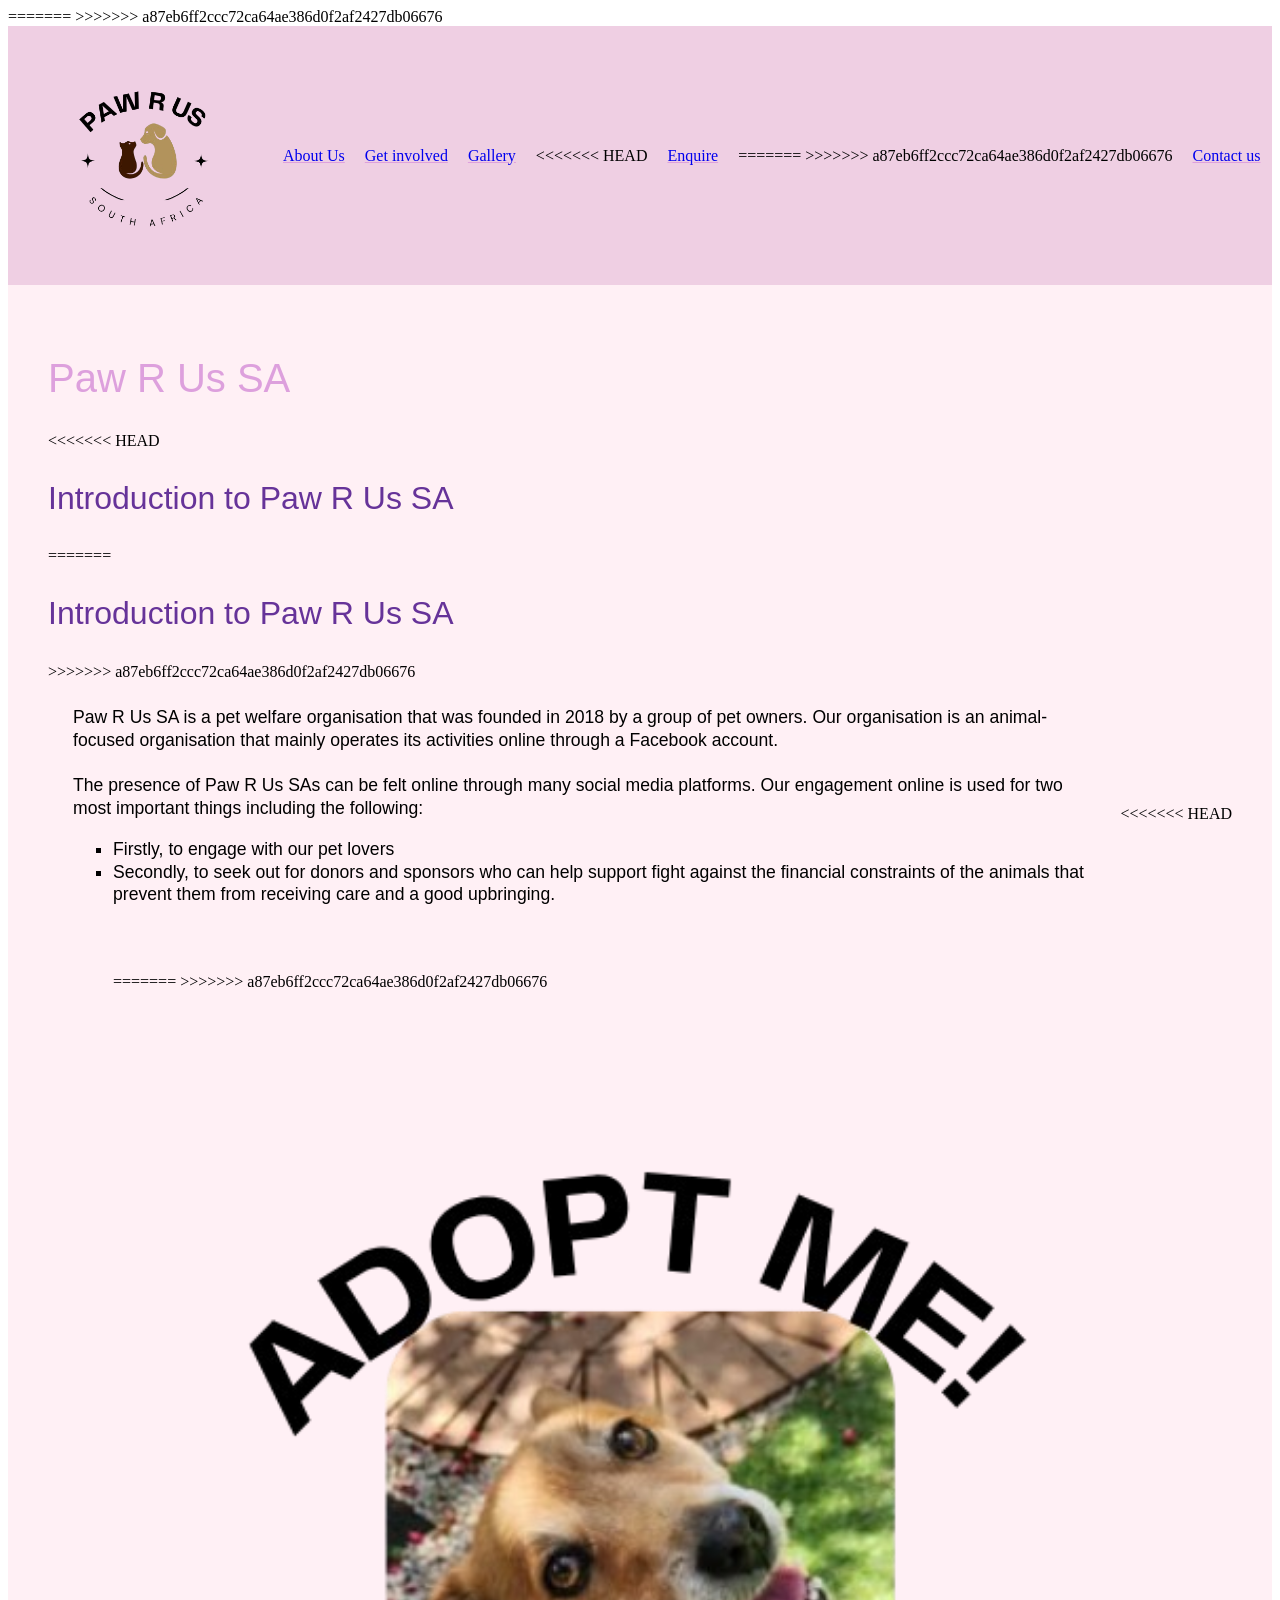
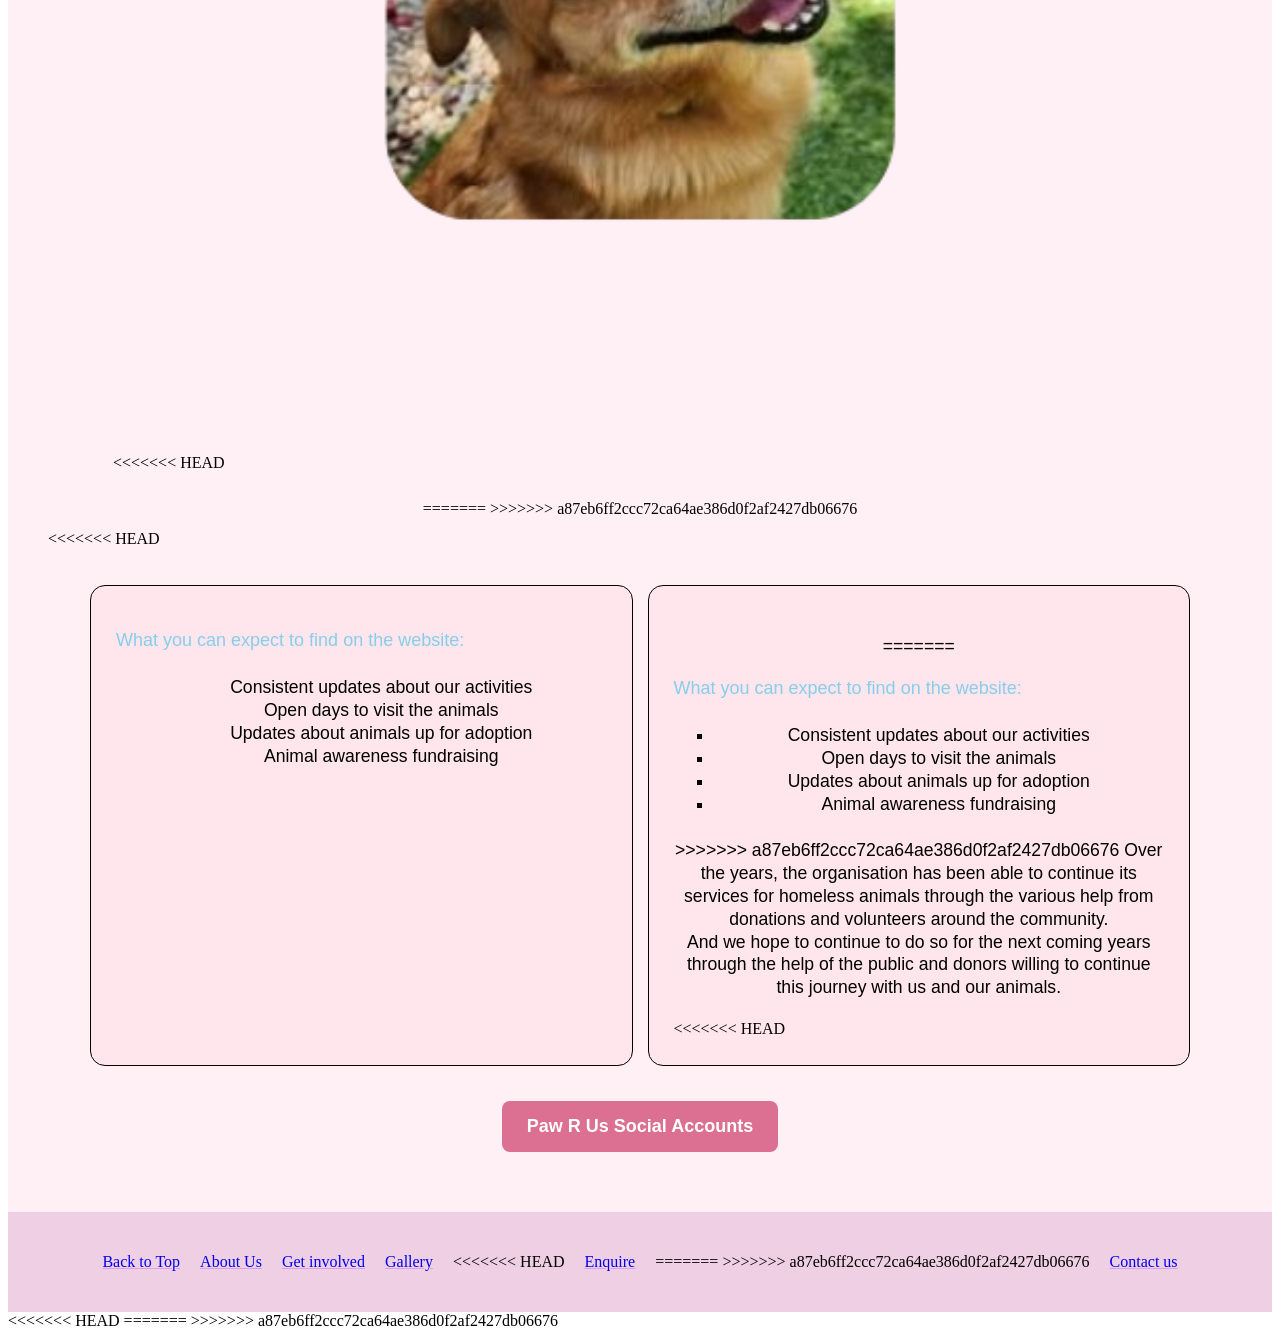
==== index.html @ a6800f6e "Mergining my github part 2 files and code with part 3's new code and changes to website" ====
<!DOCTYPE html>
<html>
    <head>
        <style>
        .home-align{
         display:flex;
         flex-direction: row;
         display: flex;
         gap:25px;
         align-items: center;
         margin: 0 auto;
         flex-wrap: wrap;
         justify-content: center;
         width:100%;
         max-width:1200px;
         margin-bottom: 10px;
         margin-top:0;
        }
        .home-align h4{
            flex:1;
            min-width:600px;
            
        }
        .home-align img{
            flex:1;
            width:100%;
            min-width:500px;
            height:auto
        }
        
        .socials{
            display: flex;
            flex-direction: row;
           
        }
        .instagram{
            max-width: 75px;
            object-position: left;
            object-fit: contain;
        }
        .facebook{
            max-width: 48px;
            object-position: right;
            object-fit: contain;
        }
<<<<<<< HEAD
         .align{
         flex-direction: row;
         display: flex;
         gap:25px;
         align-items: center;
         flex-wrap: wrap;
         justify-content: center;
        }
          .statement{
            flex:1;
            padding:25px;
            border-radius: 15px;
            text-align: left;
        }
        .mission-vission{
            display: flex;
            justify-content: center;
            align-items: stretch;
            gap: 15px;
           max-width: 1100px;
           margin: 35px auto;
           flex-wrap: wrap;
           
        }
         .li{
              align-items:center;
              justify-content: center;
               display: flex;
            }
        </style>
        <title>
            Home Page
        </title> 

        <link rel="stylesheet" href="css/styles.css">
        <script src="https://code.jquery.com/jquery-3.7.1.min.js"></script>
        <script src="javascript/jquery.js"></script>
        <script src="javascript/java.js" defer></script>
=======
        </style>
        <title>
            Home Page
        </title>
        <link rel="stylesheet" href="css/styles.css">
>>>>>>> a87eb6ff2ccc72ca64ae386d0f2af2427db06676

        <meta name="viewport" content="width=device-width, initial-scale=1.0">
      
    </head>
    
        
    <body>
         <header> 
             <!--The following is the header navigation links for the other web pages-->
            <div> <img src="Web Images/logo.png" alt="organisation logo" height="325px" width="255px"> </div>
           
            <a href="about_us.html">About Us</a>
            <a href="get_involved.html">Get involved</a>
            <a href="gallery.html">Gallery</a>
<<<<<<< HEAD
            <a href="enquiry.html">Enquire</a>
=======
>>>>>>> a87eb6ff2ccc72ca64ae386d0f2af2427db06676
            <a href="contact.html">Contact us</a>
           
        
            
        </header> 

        <main>

        <h1> 
            Paw R Us SA
        </h1>

<<<<<<< HEAD
        <h2>  Introduction to Paw R Us SA  </h2>
=======
        <h2> Introduction to Paw R Us SA </h2>
>>>>>>> a87eb6ff2ccc72ca64ae386d0f2af2427db06676
      
        <div class="home-align">
    
       <!--The following is an introduction explaining who are Paw R Us SA for people who dont know the NPO-->
        <br>
        <h4 style="text-align: left">
        Paw R Us SA is a pet welfare organisation that was founded in 2018 by a group of pet owners. Our organisation is an animal-focused organisation that mainly operates its activities online through a Facebook account. 
        <br>
        <br>
        The presence of Paw R Us SAs can be felt online through many social media platforms. 
        Our engagement online is used for two most important things including the following:
        <br>
        <ul>
        <li type="square">Firstly, to engage with our pet lovers</li>
        <li type="square">Secondly, to seek out for donors and sponsors who can help support fight against the financial constraints of the animals that prevent them from receiving care and a good upbringing.</li>

        </ul>
        </h4>
    
<<<<<<< HEAD
       <image-slide>
=======
       
>>>>>>> a87eb6ff2ccc72ca64ae386d0f2af2427db06676
        <img src="Web Images/home.png" alt="Home page image introduction" 
        srcset="
        Web Images/home.jpg 480w,
        Web Images/home.jpg 800w,
        Web Images/home.jpg 1200w"
        sizes="
        (max-width:600px)90vw,
        (max-width:900px) 45vw,30vw">
<<<<<<< HEAD
        </image-slide>
=======
>>>>>>> a87eb6ff2ccc72ca64ae386d0f2af2427db06676
        

        </div>

        <!--What can be expected in the organization website-->
<<<<<<< HEAD
        <section class="mission-vission">
            <card class="statement">
                 <h3 > What you can expect to find on the website: </h3>
                  <ul> <h4>
                 <li class="li">Consistent updates about our activities</li>
                 <li class="li">Open days to visit the animals </li>
                  <li class="li">Updates about animals up for adoption</li> 
                  <li class="li">Animal awareness fundraising </li>
                  </h4>
                   </ul>
            </card>
        
            <card class="statement">
            <h4>
=======
        <h3> What you can expect to find on the website: </h3>
        <ul> <h4>
        <li type="square">Consistent updates about our activities</li>
        <li type="square">Open days to visit the animals </li>
        <li type="square">Updates about animals up for adoption</li> 
        <li type="square">Animal awareness fundraising </li>
        </h4>
        </ul>
        

        <h4>
>>>>>>> a87eb6ff2ccc72ca64ae386d0f2af2427db06676
        Over the years, the organisation has been able to continue its services for homeless animals through the various help from donations and volunteers around the community.
        <br>
        And we hope to continue to do so for the next coming years through the help of the public and donors willing to continue this journey with us and our animals. 
        <br>
        </h4>

<<<<<<< HEAD
            </card>
        </section>

        <!--The following are links for users to use if they want to folow the NPO on other social media platforms, to remin connected to the organization's latest activities-->
        <button id="social-button"> Paw R Us Social Accounts</button>
        <div id="social-media" class="align">
            <h4>Follow us more on the following social media platforms to remain in contact with us even more.</h4>
           <table width>
            <tr>
                <td width>
                <a href="https://www.facebook.com/PawsRUS.SA/" alt="Facebook logo" height="30px" width="20px"> <img src="Web Images/facebook.png" class="facebook"> </a>
                </td>

                <td width>
                 <a href="https://www.instagram.com/pawsrus_sa/" alt="instagram logo" height="30px" width="20px"><img src="Web Images/instagram.png" class="instagram"></a>

                </td>
            </tr>
        </table>
=======
        <!--The following are links for users to use if they want to folow the NPO on other social media platforms, to remin connected to the organization's latest activities-->
        <h3> Follow us more on the following social media platforms to remain in contact with us even more. </h3>
        
        <div class="socials">
        <a href="https://www.facebook.com/PawsRUS.SA/" alt="Facebook logo" height="30px" width="20px"> <img src="Web Images/facebook.png" class="facebook"> </a>
        <a href="https://www.instagram.com/pawsrus_sa/" alt="instagram logo" height="30px" width="20px"><img src="Web Images/instagram.png" class="instagram"></a>
>>>>>>> a87eb6ff2ccc72ca64ae386d0f2af2427db06676
        </div>

     </main>
        <!--The above are footer navigation links for the other web pages-->  
        
      <footer>
       
     <a href="index.html">Back to Top</a>
     <a href="about_us.html">About Us</a>
     <a href="get_involved.html">Get involved</a>
     <a href="gallery.html">Gallery</a>
<<<<<<< HEAD
      <a href="enquiry.html">Enquire</a>
=======
>>>>>>> a87eb6ff2ccc72ca64ae386d0f2af2427db06676
     <a href="contact.html">Contact us</a>
          
       </footer>
 




<<<<<<< HEAD
 
           <!-- Gallery Lightbox -->
       <div id="lightbox">

     <button id="closeLightbox">&times;</button>

     <button id="previousImage">&#10094;</button>

     <img id="lightboxImage" src="" alt="Enlarged gallery image">

     <button id="nextImage">&#10095;</button>

     </div>
     
=======

        
>>>>>>> a87eb6ff2ccc72ca64ae386d0f2af2427db06676
    </body>


   
  

</html>
---- css/styles.css ----
header{
    background-color:  #efcfe3 ;
    display: flex;
    align-items: center;
    gap:20px;
    flex-wrap: wrap;
   
    
}
header a:hover{
    text-decoration-style:wavy;

}
header a:active{
    color: plum;
}
header a:visited{
    color: palevioletred;
}

<<<<<<< HEAD
a  a:hover{
    text-decoration-style: wavy ;
}
a  a:active{
    color: plum
}
a  a:visited{
    color: palevioletred;
}
=======
>>>>>>> a87eb6ff2ccc72ca64ae386d0f2af2427db06676

nav a:hover{
    text-decoration-color: plum;
}

main{
    background-position: center;
    padding: 40px;
    min-height: 400px;
    max-width: 100%;
    background-color: lavenderblush;
    margin:0;
    line-height: 1.3;

}
footer{
    background-color:  #efcfe3 ;
    display: flex;
    align-items: center;
    height: 100px;
    gap:20px;
    flex-wrap: wrap;
  justify-content: center; 
}
footer a:hover{
    text-decoration-style: wavy;
}
footer a:active{
    color: plum;
}
footer a:visited{
    color: palevioletred;
}
h1{
    color:plum;
    font-family: Arial,sans-serif;
    font-size:40px;
    font-weight: normal;
}
img{
    max-width:100%;
    height:auto;
}
iframe{
    width:100%;
    max-width:560px;
    height:315px;
    aspect-ratio: 16 / 9;
}
a {
    text-decoration-color: plum;
}
a  a:hover{
    text-decoration-color: pink;
    

}


h2{
    color:rebeccapurple;
    font-family: Arial,sans-serif;
    font-size:2rem;
    font-weight: normal;
}
h4{
    color:black;
    font-family: Arial, sans-serif;
    font-size:1.1rem;
    font-weight: normal;
}
h3{
    color:skyblue;
    font-family: Arial, sans-serif;
    font-size:18px;
    font-weight: normal; 
}
<<<<<<< HEAD
small-card{
    background-color: #ffe5ec;
    width: 90%;
    max-width: 400px;
    padding: 25px;
    border: 1px solid;
    border-radius: 15px;
    box-sizing: border-box;
}
card{
    background-color: #ffe5ec;
    width: 90%;
    max-width: 550px;
    padding: 25px;
    border: 1px solid;
    border-radius: 15px;
    box-sizing: border-box;
}
card h4{
      text-align: center;
      margin-bottom: 20px;
}
card input, card select{
    width: 95%;
    padding: 10px;
    border: 1px solid;
    border-radius:5px;
    font-size: 15px;
}
card button{
    width: 100%;
    padding:12px;
    margin-top: 20px;
    background-color:plum;
    border-radius: 5px;
    font-size: 16px;
    cursor: pointer;

}

card button:hover {
    background-color: orchid;
}
card button:focus, card button:active{
    color: white;
}

button{
    font-size: 16px;
    font-weight: bolder;
}
.clear-btn {
	background-color: plum;
}
.dog-name{
          display: flex;
          flex-direction: column;
           cursor: pointer;
         transition: transform 0.3 ease;
        }
#lightbox {
    display: none;
    position: fixed;
    z-index: 9999;
    top: 0;
    left: 0;
    width: 100%;
    height: 100%;
    background-color: rgba(0, 0, 0, 0.9);

    justify-content: center;
    align-items: center;
}


#lightboxImage {
    max-width: 80%;
    max-height: 80%;
    object-fit: contain;
    border-radius: 10px;
}


#closeLightbox {
    position: absolute;
    top: 15px;
    right: 30px;
    color: white;
    background: none;
    border: none;
    font-size: 45px;
    cursor: pointer;
}



@keyframes slideIn {
    from {
        transform: translateX(-100px);
        opacity: 0;
    }
    to{
        transform: translateX(0);
        opacity: 1;
    }
}

@keyframes rotateIn {
    from {
        transform: rotate(-180deg);
        opacity: 0;
    }
    to{
        transform:rotate(0deg);
        opacity: 1;
    }
}

@keyframes imageIn {
    from {
        transform: translateX(-100px);
        opacity: 0;
    }
    to{
        transform: translateX(0);
        opacity: 1;
    }
}

animate{
    animation: slideIn 2.0s ease-in;
}
image-slide{
    animation: imageIn 1.85s ease;
}
#card-flip{
    animation: rotateIn 1.5s ease-in-out;
}

#openGallery{
    display: block;
    margin: 20px auto;
    padding: 15px 25px;
    background-color: palevioletred;
    color: white;
    border: none;
    border-radius: 8px;
    font-size: 18px;
    cursor: pointer;
    transition: background-color 0.5s ease;
}

#openGallery:hover{
    background-color: plum;
    color: white
}

#gallery2:hover{
    background-color: plum;
    color: white
}

#gallery2{
    display: block;
    margin: 20px auto;
    padding: 15px 25px;
    background-color: palevioletred;
    color: white;
    border: none;
    border-radius: 8px;
    font-size: 18px;
    cursor: pointer;
    transition: background-color 0.5s ease;
}

#social-button:hover{
    background-color: plum;
    color: white
}

#social-button{
    display: block;
    margin: 20px auto;
    padding: 15px 25px;
    background-color: palevioletred;
    color: white;
    border: none;
    border-radius: 8px;
    font-size: 18px;
    cursor: pointer;
    transition: background-color 0.5s ease;
}


=======
>>>>>>> a87eb6ff2ccc72ca64ae386d0f2af2427db06676
@media screen and (max-width:900px){
    .adopt-section, .align, .home-align, .mission-vission,.gallery, .media, .form{
        gap:15px;
        padding:15px;
       
    }
    
     iframe{
        max-width:100%;
    }
}
   
@media screen and(max-width:600px){
    header{
        flex-direction:column;
    }
    .adopt-section, .align, .mission-vission, .home-align, .gallery, .media, .the-team, .web-align, .form{
        flex-direction: column;
        padding: 15px;
    }
    iframe{
        max-width:100%;
    }
    main{
        padding:15px;
    }
    .home-align{
        flex-direction: column;
    }
}
---- css/styles.css ----
header{
    background-color:  #efcfe3 ;
    display: flex;
    align-items: center;
    gap:20px;
    flex-wrap: wrap;
   
    
}
header a:hover{
    text-decoration-style:wavy;

}
header a:active{
    color: plum;
}
header a:visited{
    color: palevioletred;
}

<<<<<<< HEAD
a  a:hover{
    text-decoration-style: wavy ;
}
a  a:active{
    color: plum
}
a  a:visited{
    color: palevioletred;
}
=======
>>>>>>> a87eb6ff2ccc72ca64ae386d0f2af2427db06676

nav a:hover{
    text-decoration-color: plum;
}

main{
    background-position: center;
    padding: 40px;
    min-height: 400px;
    max-width: 100%;
    background-color: lavenderblush;
    margin:0;
    line-height: 1.3;

}
footer{
    background-color:  #efcfe3 ;
    display: flex;
    align-items: center;
    height: 100px;
    gap:20px;
    flex-wrap: wrap;
  justify-content: center; 
}
footer a:hover{
    text-decoration-style: wavy;
}
footer a:active{
    color: plum;
}
footer a:visited{
    color: palevioletred;
}
h1{
    color:plum;
    font-family: Arial,sans-serif;
    font-size:40px;
    font-weight: normal;
}
img{
    max-width:100%;
    height:auto;
}
iframe{
    width:100%;
    max-width:560px;
    height:315px;
    aspect-ratio: 16 / 9;
}
a {
    text-decoration-color: plum;
}
a  a:hover{
    text-decoration-color: pink;
    

}


h2{
    color:rebeccapurple;
    font-family: Arial,sans-serif;
    font-size:2rem;
    font-weight: normal;
}
h4{
    color:black;
    font-family: Arial, sans-serif;
    font-size:1.1rem;
    font-weight: normal;
}
h3{
    color:skyblue;
    font-family: Arial, sans-serif;
    font-size:18px;
    font-weight: normal; 
}
<<<<<<< HEAD
small-card{
    background-color: #ffe5ec;
    width: 90%;
    max-width: 400px;
    padding: 25px;
    border: 1px solid;
    border-radius: 15px;
    box-sizing: border-box;
}
card{
    background-color: #ffe5ec;
    width: 90%;
    max-width: 550px;
    padding: 25px;
    border: 1px solid;
    border-radius: 15px;
    box-sizing: border-box;
}
card h4{
      text-align: center;
      margin-bottom: 20px;
}
card input, card select{
    width: 95%;
    padding: 10px;
    border: 1px solid;
    border-radius:5px;
    font-size: 15px;
}
card button{
    width: 100%;
    padding:12px;
    margin-top: 20px;
    background-color:plum;
    border-radius: 5px;
    font-size: 16px;
    cursor: pointer;

}

card button:hover {
    background-color: orchid;
}
card button:focus, card button:active{
    color: white;
}

button{
    font-size: 16px;
    font-weight: bolder;
}
.clear-btn {
	background-color: plum;
}
.dog-name{
          display: flex;
          flex-direction: column;
           cursor: pointer;
         transition: transform 0.3 ease;
        }
#lightbox {
    display: none;
    position: fixed;
    z-index: 9999;
    top: 0;
    left: 0;
    width: 100%;
    height: 100%;
    background-color: rgba(0, 0, 0, 0.9);

    justify-content: center;
    align-items: center;
}


#lightboxImage {
    max-width: 80%;
    max-height: 80%;
    object-fit: contain;
    border-radius: 10px;
}


#closeLightbox {
    position: absolute;
    top: 15px;
    right: 30px;
    color: white;
    background: none;
    border: none;
    font-size: 45px;
    cursor: pointer;
}



@keyframes slideIn {
    from {
        transform: translateX(-100px);
        opacity: 0;
    }
    to{
        transform: translateX(0);
        opacity: 1;
    }
}

@keyframes rotateIn {
    from {
        transform: rotate(-180deg);
        opacity: 0;
    }
    to{
        transform:rotate(0deg);
        opacity: 1;
    }
}

@keyframes imageIn {
    from {
        transform: translateX(-100px);
        opacity: 0;
    }
    to{
        transform: translateX(0);
        opacity: 1;
    }
}

animate{
    animation: slideIn 2.0s ease-in;
}
image-slide{
    animation: imageIn 1.85s ease;
}
#card-flip{
    animation: rotateIn 1.5s ease-in-out;
}

#openGallery{
    display: block;
    margin: 20px auto;
    padding: 15px 25px;
    background-color: palevioletred;
    color: white;
    border: none;
    border-radius: 8px;
    font-size: 18px;
    cursor: pointer;
    transition: background-color 0.5s ease;
}

#openGallery:hover{
    background-color: plum;
    color: white
}

#gallery2:hover{
    background-color: plum;
    color: white
}

#gallery2{
    display: block;
    margin: 20px auto;
    padding: 15px 25px;
    background-color: palevioletred;
    color: white;
    border: none;
    border-radius: 8px;
    font-size: 18px;
    cursor: pointer;
    transition: background-color 0.5s ease;
}

#social-button:hover{
    background-color: plum;
    color: white
}

#social-button{
    display: block;
    margin: 20px auto;
    padding: 15px 25px;
    background-color: palevioletred;
    color: white;
    border: none;
    border-radius: 8px;
    font-size: 18px;
    cursor: pointer;
    transition: background-color 0.5s ease;
}


=======
>>>>>>> a87eb6ff2ccc72ca64ae386d0f2af2427db06676
@media screen and (max-width:900px){
    .adopt-section, .align, .home-align, .mission-vission,.gallery, .media, .form{
        gap:15px;
        padding:15px;
       
    }
    
     iframe{
        max-width:100%;
    }
}
   
@media screen and(max-width:600px){
    header{
        flex-direction:column;
    }
    .adopt-section, .align, .mission-vission, .home-align, .gallery, .media, .the-team, .web-align, .form{
        flex-direction: column;
        padding: 15px;
    }
    iframe{
        max-width:100%;
    }
    main{
        padding:15px;
    }
    .home-align{
        flex-direction: column;
    }
}
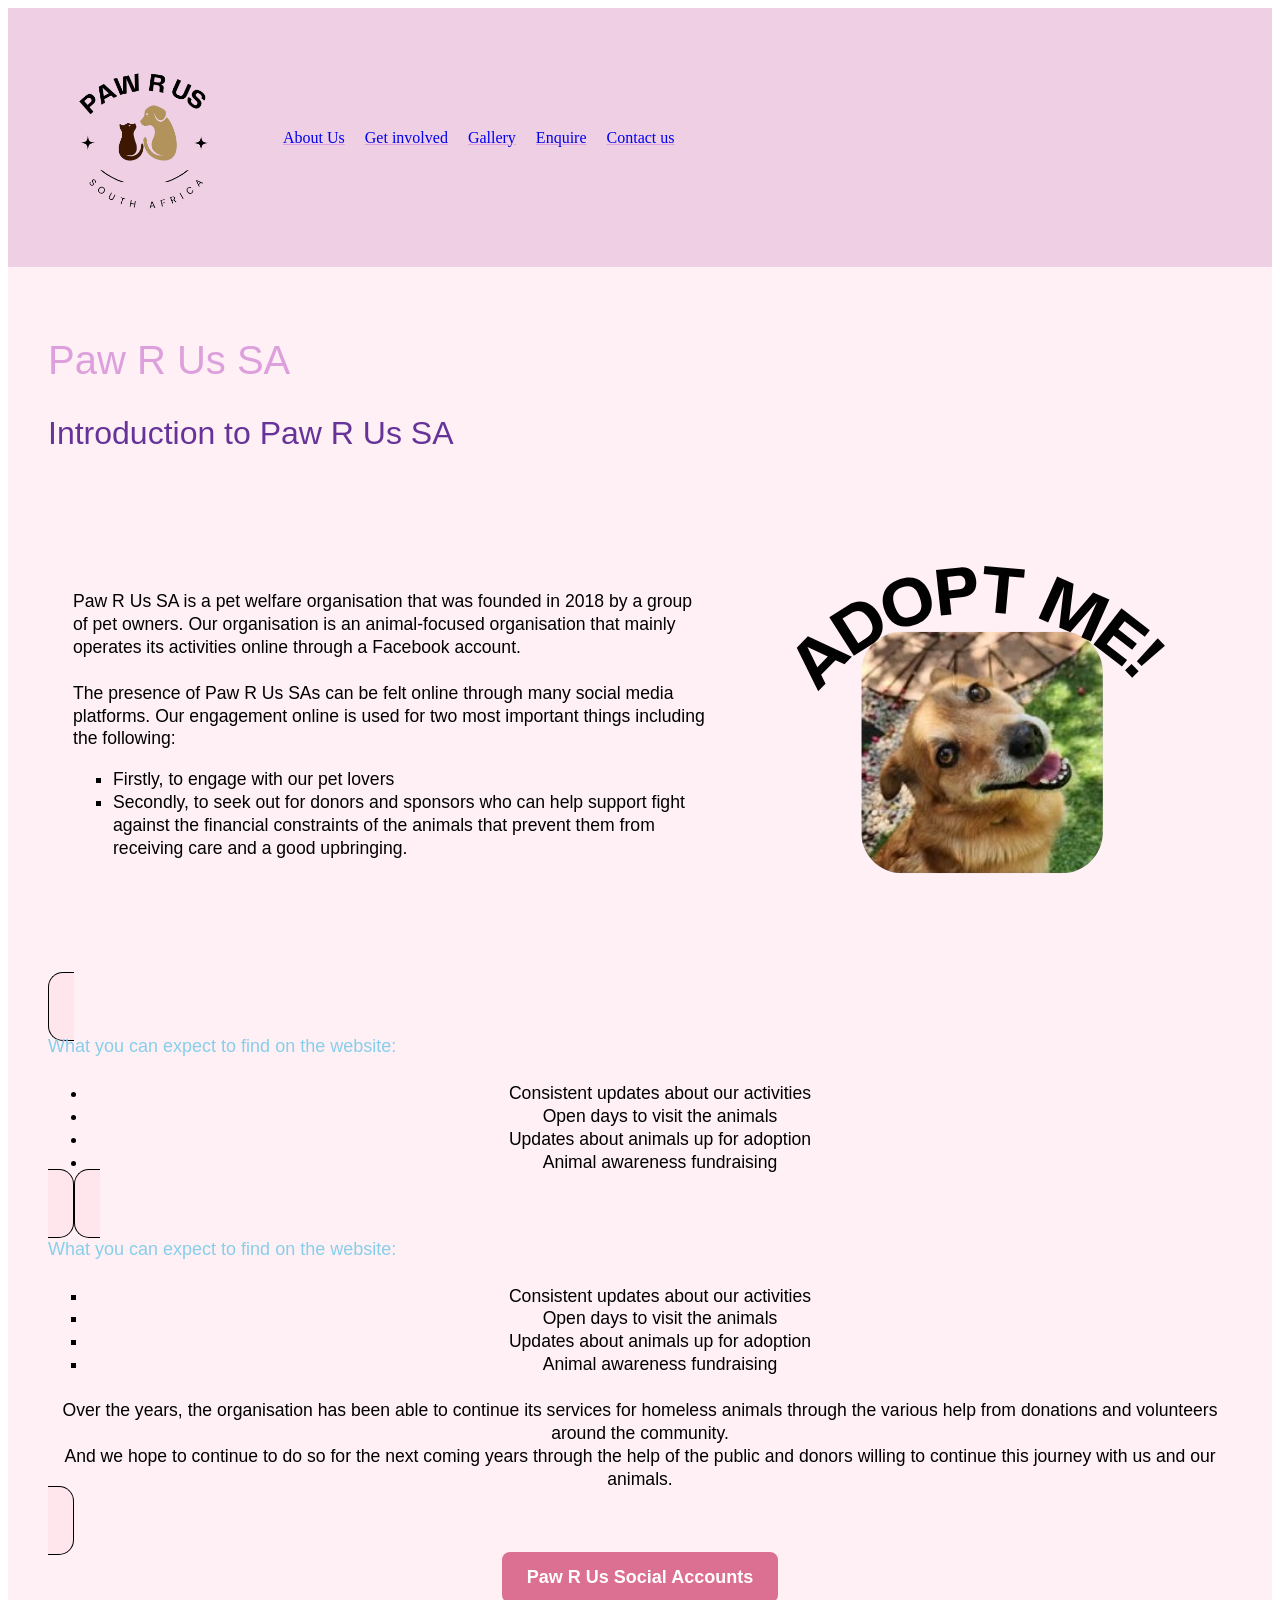
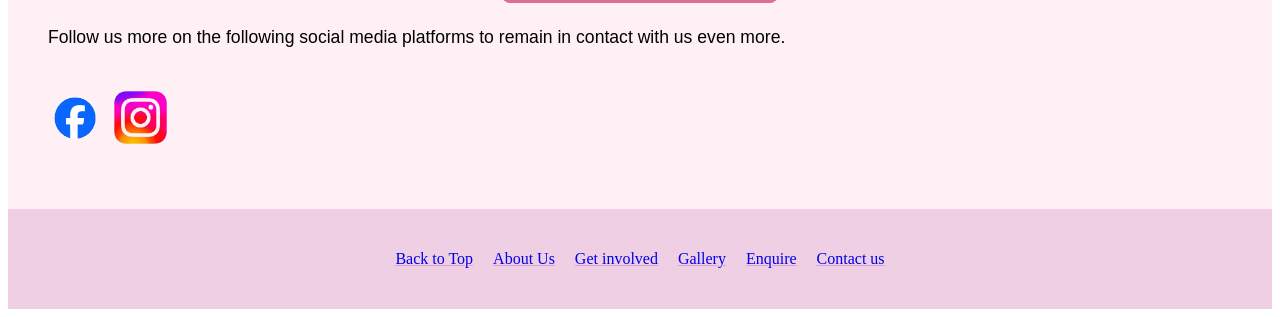
==== commit 83d35c24: "Current Part 3 changes made after the last part 2 final commit" ====
--- a/index.html
+++ b/index.html
@@ -43,52 +43,11 @@
             object-position: right;
             object-fit: contain;
         }
-<<<<<<< HEAD
-         .align{
-         flex-direction: row;
-         display: flex;
-         gap:25px;
-         align-items: center;
-         flex-wrap: wrap;
-         justify-content: center;
-        }
-          .statement{
-            flex:1;
-            padding:25px;
-            border-radius: 15px;
-            text-align: left;
-        }
-        .mission-vission{
-            display: flex;
-            justify-content: center;
-            align-items: stretch;
-            gap: 15px;
-           max-width: 1100px;
-           margin: 35px auto;
-           flex-wrap: wrap;
-           
-        }
-         .li{
-              align-items:center;
-              justify-content: center;
-               display: flex;
-            }
-        </style>
-        <title>
-            Home Page
-        </title> 
-
-        <link rel="stylesheet" href="css/styles.css">
-        <script src="https://code.jquery.com/jquery-3.7.1.min.js"></script>
-        <script src="javascript/jquery.js"></script>
-        <script src="javascript/java.js" defer></script>
-=======
         </style>
         <title>
             Home Page
         </title>
         <link rel="stylesheet" href="css/styles.css">
->>>>>>> a87eb6ff2ccc72ca64ae386d0f2af2427db06676
 
         <meta name="viewport" content="width=device-width, initial-scale=1.0">
       
@@ -103,10 +62,7 @@
             <a href="about_us.html">About Us</a>
             <a href="get_involved.html">Get involved</a>
             <a href="gallery.html">Gallery</a>
-<<<<<<< HEAD
             <a href="enquiry.html">Enquire</a>
-=======
->>>>>>> a87eb6ff2ccc72ca64ae386d0f2af2427db06676
             <a href="contact.html">Contact us</a>
            
         
@@ -119,11 +75,8 @@
             Paw R Us SA
         </h1>
 
-<<<<<<< HEAD
         <h2>  Introduction to Paw R Us SA  </h2>
-=======
-        <h2> Introduction to Paw R Us SA </h2>
->>>>>>> a87eb6ff2ccc72ca64ae386d0f2af2427db06676
+    
       
         <div class="home-align">
     
@@ -143,11 +96,8 @@
         </ul>
         </h4>
     
-<<<<<<< HEAD
        <image-slide>
-=======
        
->>>>>>> a87eb6ff2ccc72ca64ae386d0f2af2427db06676
         <img src="Web Images/home.png" alt="Home page image introduction" 
         srcset="
         Web Images/home.jpg 480w,
@@ -156,16 +106,12 @@
         sizes="
         (max-width:600px)90vw,
         (max-width:900px) 45vw,30vw">
-<<<<<<< HEAD
         </image-slide>
-=======
->>>>>>> a87eb6ff2ccc72ca64ae386d0f2af2427db06676
         
 
         </div>
 
         <!--What can be expected in the organization website-->
-<<<<<<< HEAD
         <section class="mission-vission">
             <card class="statement">
                  <h3 > What you can expect to find on the website: </h3>
@@ -180,7 +126,6 @@
         
             <card class="statement">
             <h4>
-=======
         <h3> What you can expect to find on the website: </h3>
         <ul> <h4>
         <li type="square">Consistent updates about our activities</li>
@@ -192,14 +137,12 @@
         
 
         <h4>
->>>>>>> a87eb6ff2ccc72ca64ae386d0f2af2427db06676
         Over the years, the organisation has been able to continue its services for homeless animals through the various help from donations and volunteers around the community.
         <br>
         And we hope to continue to do so for the next coming years through the help of the public and donors willing to continue this journey with us and our animals. 
         <br>
         </h4>
 
-<<<<<<< HEAD
             </card>
         </section>
 
@@ -219,14 +162,6 @@
                 </td>
             </tr>
         </table>
-=======
-        <!--The following are links for users to use if they want to folow the NPO on other social media platforms, to remin connected to the organization's latest activities-->
-        <h3> Follow us more on the following social media platforms to remain in contact with us even more. </h3>
-        
-        <div class="socials">
-        <a href="https://www.facebook.com/PawsRUS.SA/" alt="Facebook logo" height="30px" width="20px"> <img src="Web Images/facebook.png" class="facebook"> </a>
-        <a href="https://www.instagram.com/pawsrus_sa/" alt="instagram logo" height="30px" width="20px"><img src="Web Images/instagram.png" class="instagram"></a>
->>>>>>> a87eb6ff2ccc72ca64ae386d0f2af2427db06676
         </div>
 
      </main>
@@ -238,10 +173,7 @@
      <a href="about_us.html">About Us</a>
      <a href="get_involved.html">Get involved</a>
      <a href="gallery.html">Gallery</a>
-<<<<<<< HEAD
       <a href="enquiry.html">Enquire</a>
-=======
->>>>>>> a87eb6ff2ccc72ca64ae386d0f2af2427db06676
      <a href="contact.html">Contact us</a>
           
        </footer>
@@ -250,7 +182,6 @@
 
 
 
-<<<<<<< HEAD
  
            <!-- Gallery Lightbox -->
        <div id="lightbox">
@@ -265,10 +196,6 @@
 
      </div>
      
-=======
-
-        
->>>>>>> a87eb6ff2ccc72ca64ae386d0f2af2427db06676
     </body>
 
 
--- a/css/styles.css
+++ b/css/styles.css
@@ -18,7 +18,6 @@
     color: palevioletred;
 }
 
-<<<<<<< HEAD
 a  a:hover{
     text-decoration-style: wavy ;
 }
@@ -28,8 +27,6 @@
 a  a:visited{
     color: palevioletred;
 }
-=======
->>>>>>> a87eb6ff2ccc72ca64ae386d0f2af2427db06676
 
 nav a:hover{
     text-decoration-color: plum;
@@ -107,7 +104,6 @@
     font-size:18px;
     font-weight: normal; 
 }
-<<<<<<< HEAD
 small-card{
     background-color: #ffe5ec;
     width: 90%;
@@ -302,8 +298,6 @@
 }
 
 
-=======
->>>>>>> a87eb6ff2ccc72ca64ae386d0f2af2427db06676
 @media screen and (max-width:900px){
     .adopt-section, .align, .home-align, .mission-vission,.gallery, .media, .form{
         gap:15px;
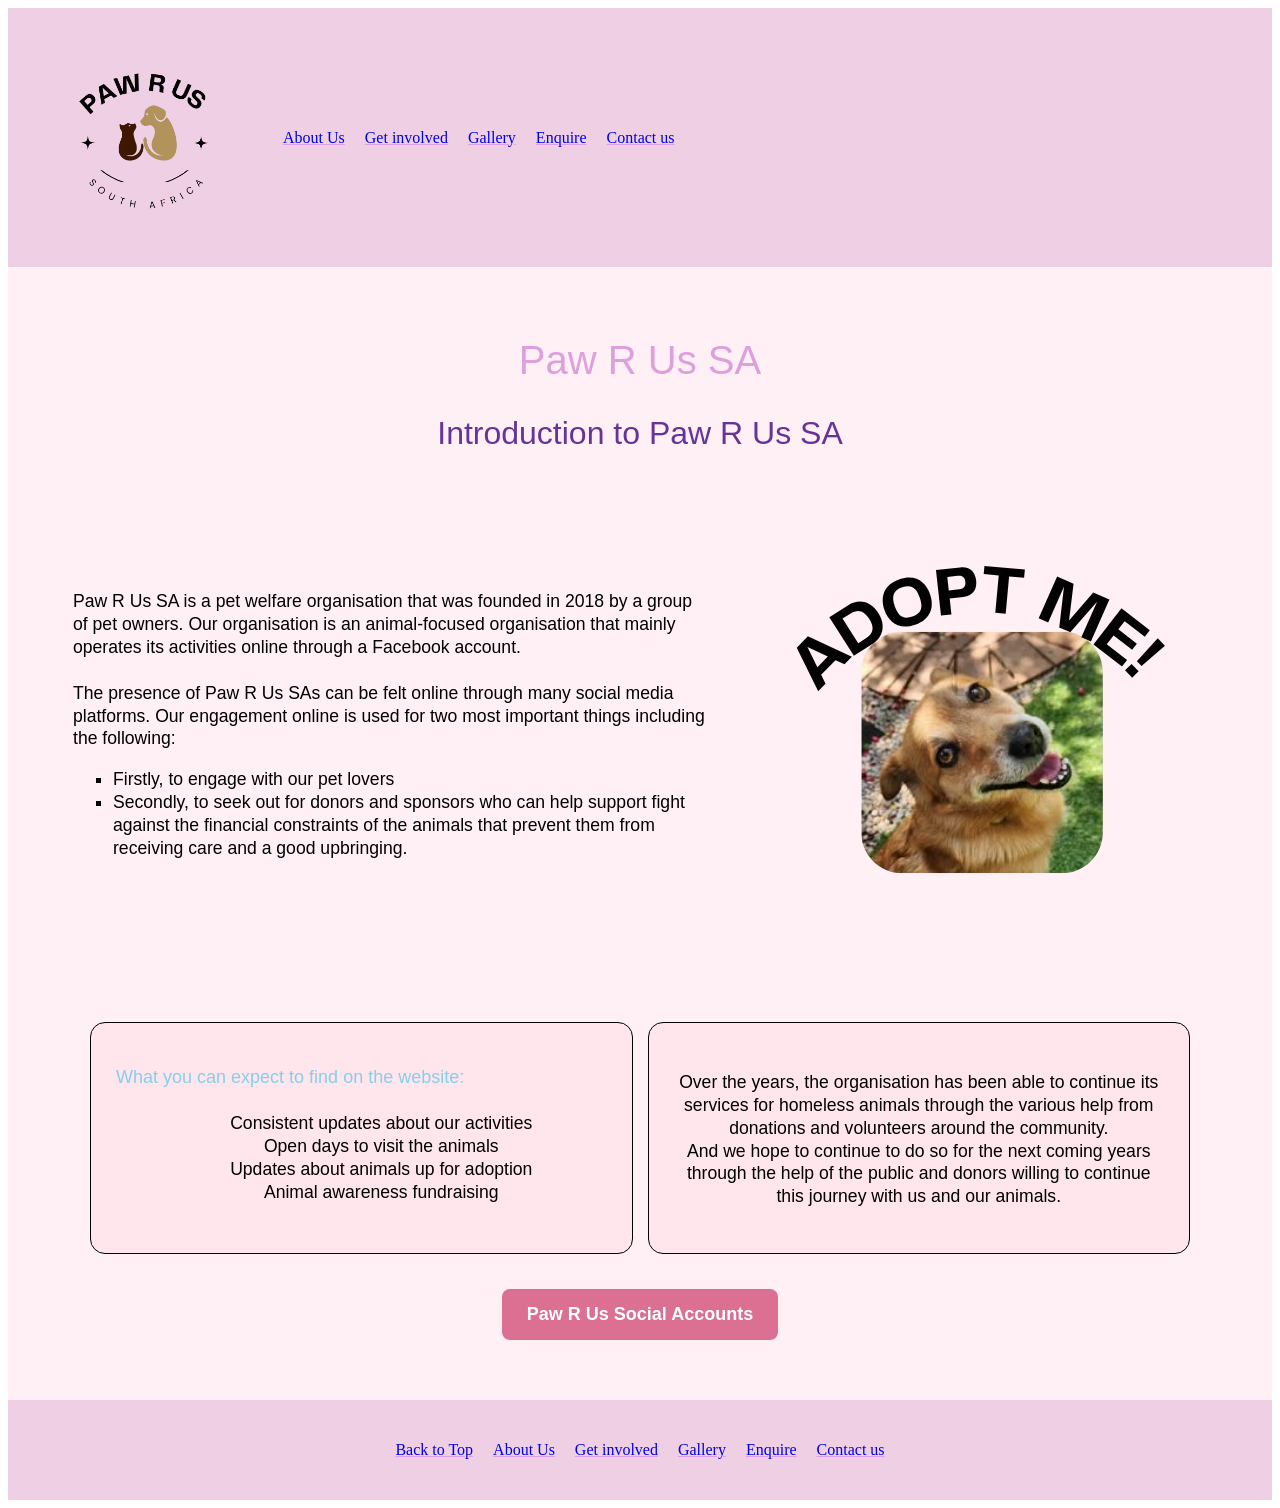
==== commit 4c12cc00: "website changes for interactive Javasvript features on website" ====
--- a/index.html
+++ b/index.html
@@ -43,11 +43,47 @@
             object-position: right;
             object-fit: contain;
         }
+         .align{
+         flex-direction: row;
+         display: flex;
+         gap:25px;
+         align-items: center;
+         flex-wrap: wrap;
+         justify-content: center;
+        }
+         .li{
+              align-items:center;
+              justify-content: center;
+               display: flex;
+            }
+            .text{
+                align-items: center;
+                justify-content: center;
+            }
+              .statement{
+            flex:1;
+            padding:25px;
+            border-radius: 15px;
+            text-align: left;
+        }
+        .mission-vission{
+            display: flex;
+            justify-content: center;
+            align-items: stretch;
+            gap: 15px;
+           max-width: 1100px;
+           margin: 35px auto;
+           flex-wrap: wrap;
+           
+        }
         </style>
         <title>
             Home Page
         </title>
-        <link rel="stylesheet" href="css/styles.css">
+       <link rel="stylesheet" href="css/styles.css">
+        <script src="https://code.jquery.com/jquery-3.7.1.min.js"></script>
+        <script src="javascript/jquery.js"></script>
+        <script src="javascript/java.js" defer></script>
 
         <meta name="viewport" content="width=device-width, initial-scale=1.0">
       
@@ -71,11 +107,11 @@
 
         <main>
 
-        <h1> 
+        <h1 style="text-align: center;"> 
             Paw R Us SA
         </h1>
 
-        <h2>  Introduction to Paw R Us SA  </h2>
+        <h2 style="text-align: center;">  Introduction to Paw R Us SA  </h2>
     
       
         <div class="home-align">
@@ -108,12 +144,11 @@
         (max-width:900px) 45vw,30vw">
         </image-slide>
         
-
-        </div>
+    </div>
 
         <!--What can be expected in the organization website-->
-        <section class="mission-vission">
-            <card class="statement">
+                 <section class="mission-vission">
+            <card class="statement" id="card-flip">
                  <h3 > What you can expect to find on the website: </h3>
                   <ul> <h4>
                  <li class="li">Consistent updates about our activities</li>
@@ -124,19 +159,8 @@
                    </ul>
             </card>
         
-            <card class="statement">
+            <card class="statement" id="card-flip">
             <h4>
-        <h3> What you can expect to find on the website: </h3>
-        <ul> <h4>
-        <li type="square">Consistent updates about our activities</li>
-        <li type="square">Open days to visit the animals </li>
-        <li type="square">Updates about animals up for adoption</li> 
-        <li type="square">Animal awareness fundraising </li>
-        </h4>
-        </ul>
-        
-
-        <h4>
         Over the years, the organisation has been able to continue its services for homeless animals through the various help from donations and volunteers around the community.
         <br>
         And we hope to continue to do so for the next coming years through the help of the public and donors willing to continue this journey with us and our animals. 
@@ -149,8 +173,8 @@
         <!--The following are links for users to use if they want to folow the NPO on other social media platforms, to remin connected to the organization's latest activities-->
         <button id="social-button"> Paw R Us Social Accounts</button>
         <div id="social-media" class="align">
-            <h4>Follow us more on the following social media platforms to remain in contact with us even more.</h4>
-           <table width>
+            <h4 >Follow us more on the following social media platforms to remain in contact with us even more.</h4>
+           <table width >
             <tr>
                 <td width>
                 <a href="https://www.facebook.com/PawsRUS.SA/" alt="Facebook logo" height="30px" width="20px"> <img src="Web Images/facebook.png" class="facebook"> </a>
@@ -178,24 +202,6 @@
           
        </footer>
  
-
-
-
-
- 
-           <!-- Gallery Lightbox -->
-       <div id="lightbox">
-
-     <button id="closeLightbox">&times;</button>
-
-     <button id="previousImage">&#10094;</button>
-
-     <img id="lightboxImage" src="" alt="Enlarged gallery image">
-
-     <button id="nextImage">&#10095;</button>
-
-     </div>
-     
     </body>
 
 
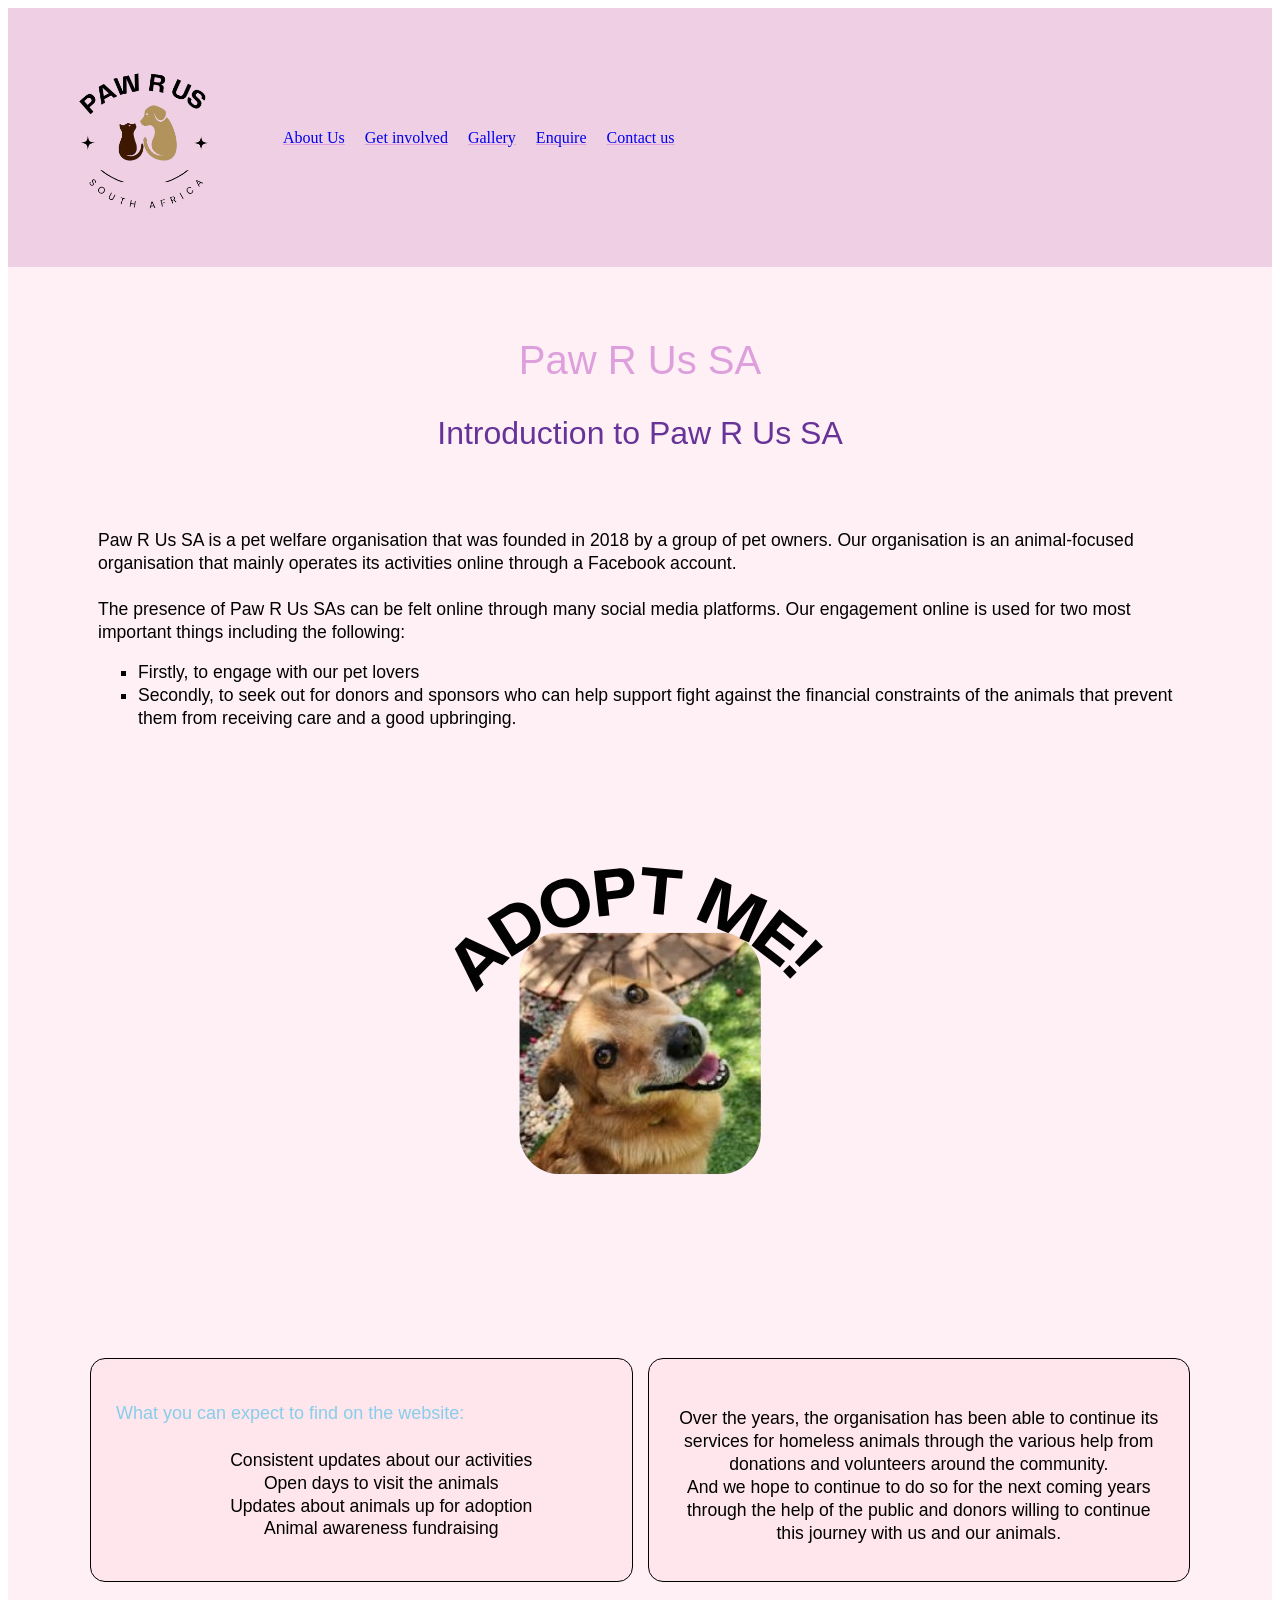
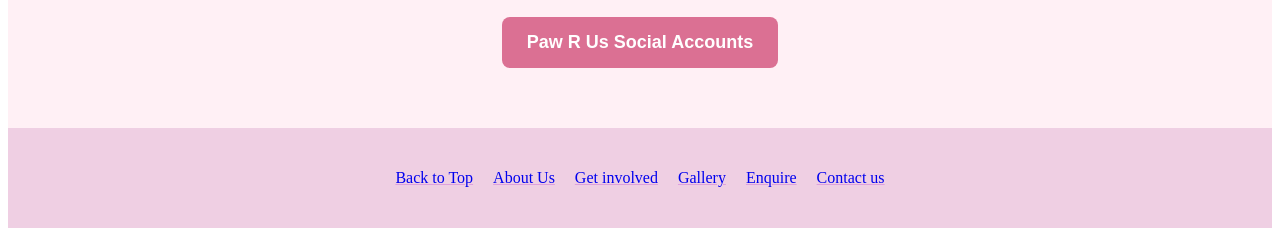
==== commit 06bd2f9d: "Merge remote changes" ====
--- a/index.html
+++ b/index.html
@@ -1,6 +1,17 @@
 <!DOCTYPE html>
-<html>
+<html lang="en">
     <head>
+        <meta charset="UTF-8">
+         <title>
+            Home Page
+        </title>
+        <meta name="description" content="Paw R Us SA is a dog rescue Non-Profit Oranisation dedicated to animal welfare in South Africa. 
+        The organisation provides homeless dogs with shelter, food and not only does the organisation provide dogs with a place to call their home,
+        but these dogs are given a second chance in life at Paw R Us SA. ">
+
+       <meta name="viewport" content="width=device-width, initial-scale=1.0">
+        <meta name="author" content="Paw R Us South Africa">
+
         <style>
         .home-align{
          display:flex;
@@ -16,6 +27,22 @@
          margin-bottom: 10px;
          margin-top:0;
         }
+         .statement{
+            flex:1;
+            padding:10px;
+            border-radius: 20px;
+            text-align: left;  
+        }
+        .statement img{
+            max-width: 100%;
+            height:auto;
+            max-width: 250px;
+            border-radius: 20px;;
+        }
+        .statement h4{
+            text-align: center;
+            margin-bottom: 10px;
+        }
         .home-align h4{
             flex:1;
             min-width:600px;
@@ -73,20 +100,14 @@
             gap: 15px;
            max-width: 1100px;
            margin: 35px auto;
-           flex-wrap: wrap;
-           
+           flex-wrap: wrap;   
         }
         </style>
-        <title>
-            Home Page
-        </title>
+
        <link rel="stylesheet" href="css/styles.css">
         <script src="https://code.jquery.com/jquery-3.7.1.min.js"></script>
         <script src="javascript/jquery.js"></script>
-        <script src="javascript/java.js" defer></script>
-
-        <meta name="viewport" content="width=device-width, initial-scale=1.0">
-      
+
     </head>
     
         
@@ -113,7 +134,7 @@
 
         <h2 style="text-align: center;">  Introduction to Paw R Us SA  </h2>
     
-      
+      <div class="statement">
         <div class="home-align">
     
        <!--The following is an introduction explaining who are Paw R Us SA for people who dont know the NPO-->
@@ -131,6 +152,7 @@
 
         </ul>
         </h4>
+        
     
        <image-slide>
        
@@ -144,6 +166,7 @@
         (max-width:900px) 45vw,30vw">
         </image-slide>
         
+    </div>
     </div>
 
         <!--What can be expected in the organization website-->
--- a/css/styles.css
+++ b/css/styles.css
@@ -172,16 +172,19 @@
     left: 0;
     width: 100%;
     height: 100%;
-    background-color: rgba(0, 0, 0, 0.9);
-
+    background-color: whitesmoke;
     justify-content: center;
     align-items: center;
+    padding:20px;
+    box-sizing: border-box;
 }
 
 
 #lightboxImage {
-    max-width: 80%;
-    max-height: 80%;
+    max-width: 90%;
+    max-height: 85%;
+    width:auto;
+    height: auto;
     object-fit: contain;
     border-radius: 10px;
 }
@@ -192,11 +195,61 @@
     top: 15px;
     right: 30px;
     color: white;
-    background: none;
-    border: none;
-    font-size: 45px;
-    cursor: pointer;
-}
+    background:  black;
+    border: none;
+    cursor: pointer;
+    z-index:10000;
+}
+#closeLightbox:hover{
+    color:black;
+}
+.faq-section{
+    width:90%;
+    max-width: 850px;
+    margin: 35 auto;
+    padding:20px;
+    background-color: plum;
+    border-radius: 15px;
+    box-sizing: border-box;
+    text-align: center;
+}
+.faq-section p {
+    font-size:25px;
+}
+.faq-item{
+    margin:10px o;
+    text-align: left;
+}
+.faq-question{
+    width:100%;
+    padding:15px;
+    background-color: #efcfe3;
+    color:white;
+    border: none;
+    cursor: pointer;
+    border-radius: 5px;
+    text-align: left;
+    font-size: 15px;
+}
+.faq-question:hover{
+    background-color: palevioletred;
+}
+.faq-question::after{
+    content:"+";
+    float:right;
+    font-size: 20px;
+}
+.faq-question[aria-expanded="true"]::after{
+    content:"-";
+}
+.faq-answer {
+    padding:15px;
+    background-color: white;
+    border: 1px solid plum;
+    border-radius: 0 0 8px 8px;
+    line-height: 1.5;
+}
+
 
 
 
@@ -327,4 +380,13 @@
     .home-align{
         flex-direction: column;
     }
+    lightboxImage{
+        max-width:95%;
+        max-height: 75%;
+    }
+    closeLightbox{
+        top:10px;
+        right:15px;
+        font-size: 30px;
+    }
 }
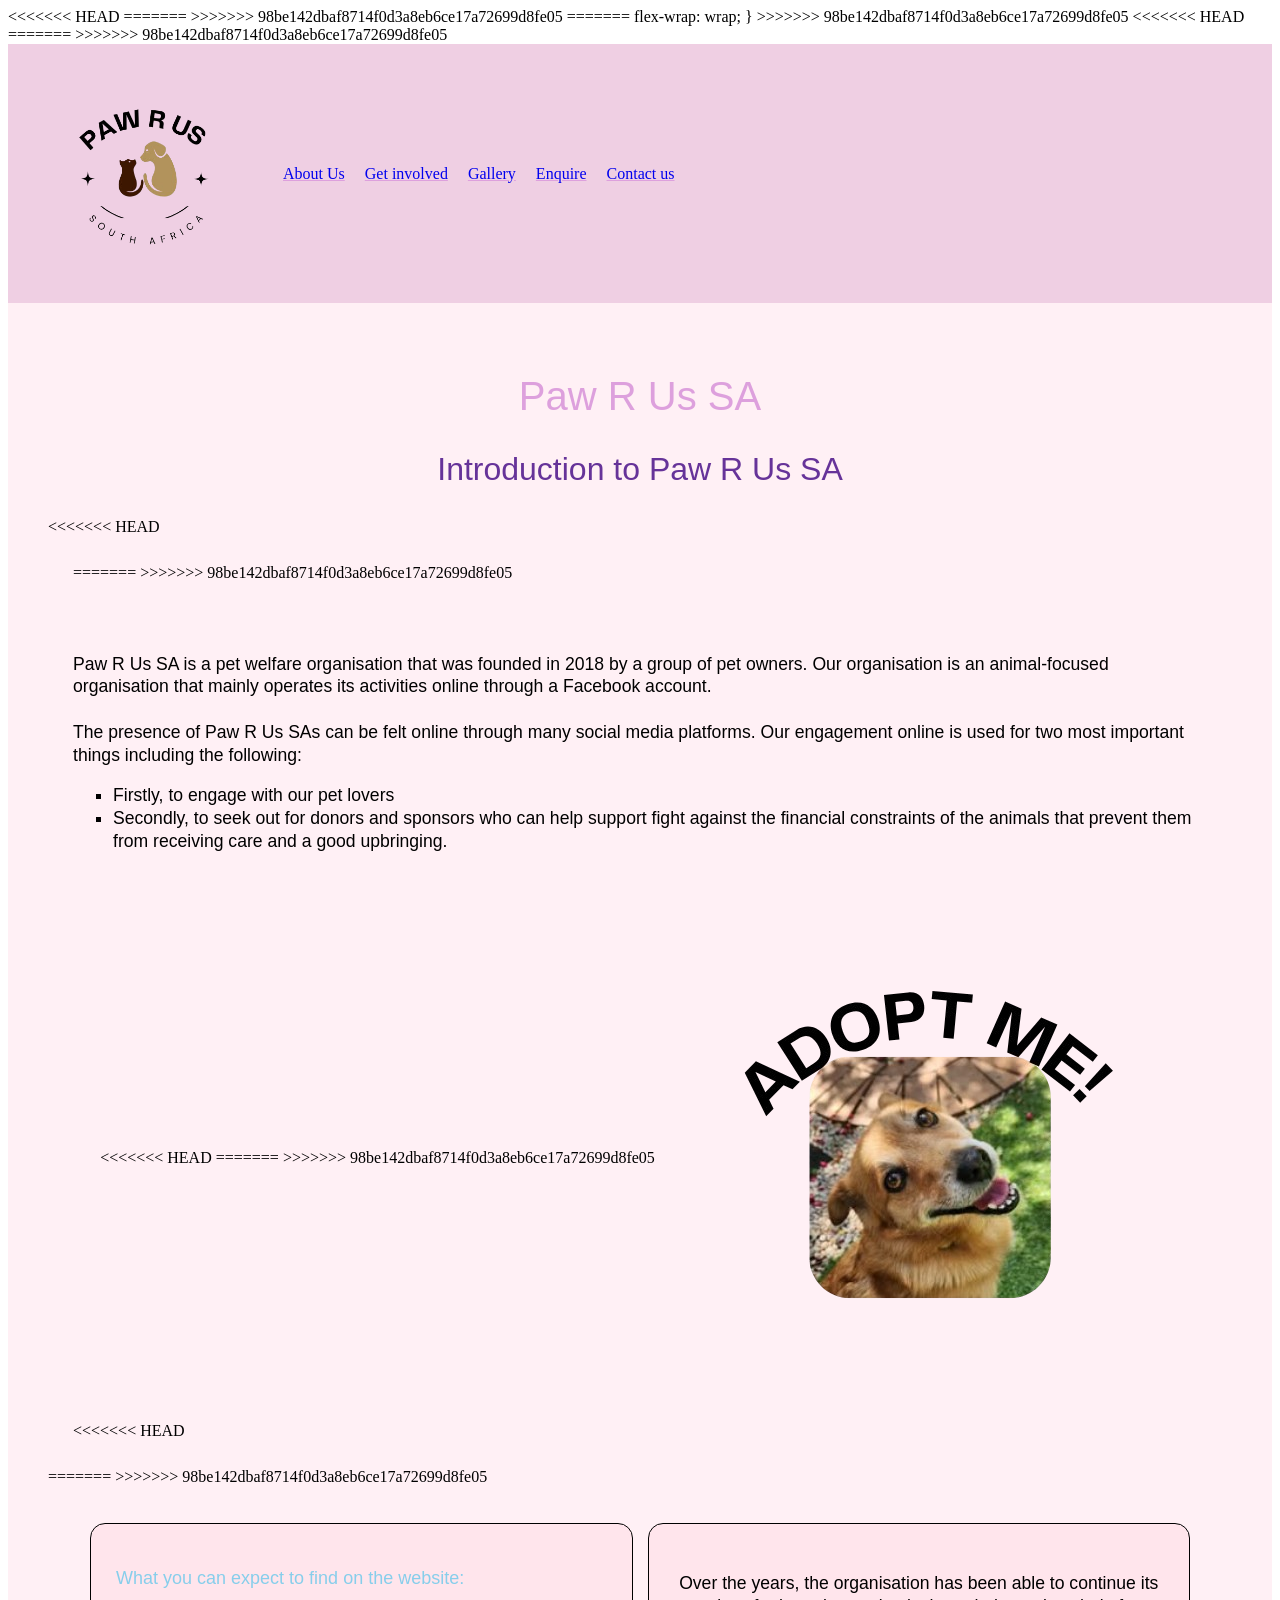
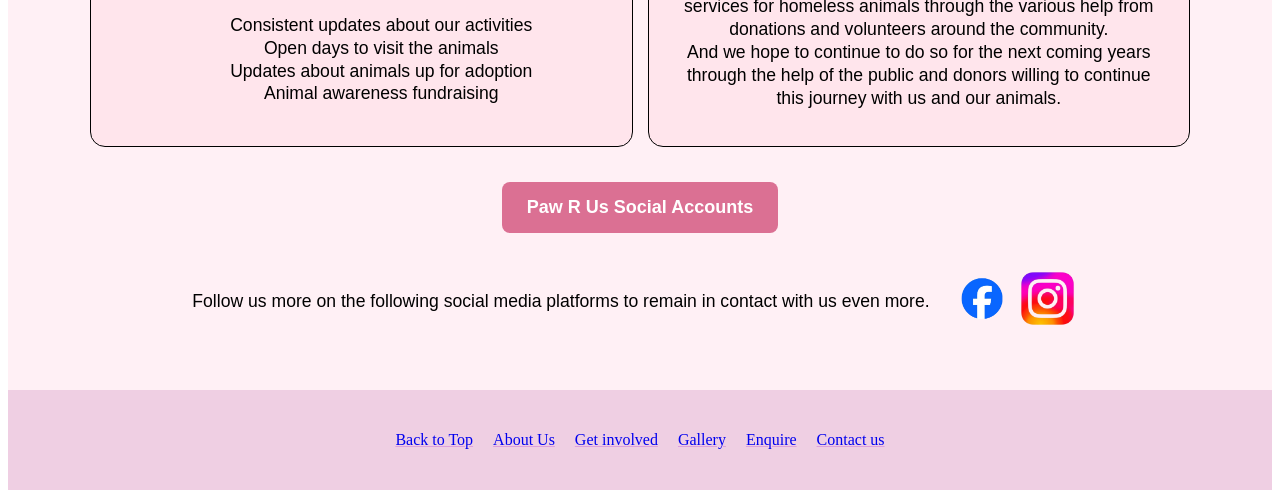
==== commit 09d63cc2: "Resolve merge conflicts" ====
--- a/index.html
+++ b/index.html
@@ -1,4 +1,5 @@
 <!DOCTYPE html>
+<<<<<<< HEAD
 <html lang="en">
     <head>
         <meta charset="UTF-8">
@@ -12,6 +13,10 @@
        <meta name="viewport" content="width=device-width, initial-scale=1.0">
         <meta name="author" content="Paw R Us South Africa">
 
+=======
+<html>
+    <head>
+>>>>>>> 98be142dbaf8714f0d3a8eb6ce17a72699d8fe05
         <style>
         .home-align{
          display:flex;
@@ -27,6 +32,7 @@
          margin-bottom: 10px;
          margin-top:0;
         }
+<<<<<<< HEAD
          .statement{
             flex:1;
             padding:10px;
@@ -43,6 +49,8 @@
             text-align: center;
             margin-bottom: 10px;
         }
+=======
+>>>>>>> 98be142dbaf8714f0d3a8eb6ce17a72699d8fe05
         .home-align h4{
             flex:1;
             min-width:600px;
@@ -100,14 +108,29 @@
             gap: 15px;
            max-width: 1100px;
            margin: 35px auto;
+<<<<<<< HEAD
            flex-wrap: wrap;   
         }
         </style>
 
+=======
+           flex-wrap: wrap;
+           
+        }
+        </style>
+        <title>
+            Home Page
+        </title>
+>>>>>>> 98be142dbaf8714f0d3a8eb6ce17a72699d8fe05
        <link rel="stylesheet" href="css/styles.css">
         <script src="https://code.jquery.com/jquery-3.7.1.min.js"></script>
         <script src="javascript/jquery.js"></script>
 
+<<<<<<< HEAD
+=======
+        <meta name="viewport" content="width=device-width, initial-scale=1.0">
+      
+>>>>>>> 98be142dbaf8714f0d3a8eb6ce17a72699d8fe05
     </head>
     
         
@@ -134,7 +157,11 @@
 
         <h2 style="text-align: center;">  Introduction to Paw R Us SA  </h2>
     
+<<<<<<< HEAD
       <div class="statement">
+=======
+      
+>>>>>>> 98be142dbaf8714f0d3a8eb6ce17a72699d8fe05
         <div class="home-align">
     
        <!--The following is an introduction explaining who are Paw R Us SA for people who dont know the NPO-->
@@ -152,7 +179,10 @@
 
         </ul>
         </h4>
-        
+<<<<<<< HEAD
+        
+=======
+>>>>>>> 98be142dbaf8714f0d3a8eb6ce17a72699d8fe05
     
        <image-slide>
        
@@ -167,7 +197,10 @@
         </image-slide>
         
     </div>
+<<<<<<< HEAD
     </div>
+=======
+>>>>>>> 98be142dbaf8714f0d3a8eb6ce17a72699d8fe05
 
         <!--What can be expected in the organization website-->
                  <section class="mission-vission">
--- a/css/styles.css
+++ b/css/styles.css
@@ -172,19 +172,31 @@
     left: 0;
     width: 100%;
     height: 100%;
+<<<<<<< HEAD
     background-color: whitesmoke;
     justify-content: center;
     align-items: center;
     padding:20px;
     box-sizing: border-box;
+=======
+    background-color: rgba(0, 0, 0, 0.9);
+
+    justify-content: center;
+    align-items: center;
+>>>>>>> 98be142dbaf8714f0d3a8eb6ce17a72699d8fe05
 }
 
 
 #lightboxImage {
+<<<<<<< HEAD
     max-width: 90%;
     max-height: 85%;
     width:auto;
     height: auto;
+=======
+    max-width: 80%;
+    max-height: 80%;
+>>>>>>> 98be142dbaf8714f0d3a8eb6ce17a72699d8fe05
     object-fit: contain;
     border-radius: 10px;
 }
@@ -195,6 +207,7 @@
     top: 15px;
     right: 30px;
     color: white;
+<<<<<<< HEAD
     background:  black;
     border: none;
     cursor: pointer;
@@ -250,6 +263,13 @@
     line-height: 1.5;
 }
 
+=======
+    background: none;
+    border: none;
+    font-size: 45px;
+    cursor: pointer;
+}
+>>>>>>> 98be142dbaf8714f0d3a8eb6ce17a72699d8fe05
 
 
 
@@ -380,6 +400,7 @@
     .home-align{
         flex-direction: column;
     }
+<<<<<<< HEAD
     lightboxImage{
         max-width:95%;
         max-height: 75%;
@@ -389,4 +410,6 @@
         right:15px;
         font-size: 30px;
     }
+=======
+>>>>>>> 98be142dbaf8714f0d3a8eb6ce17a72699d8fe05
 }
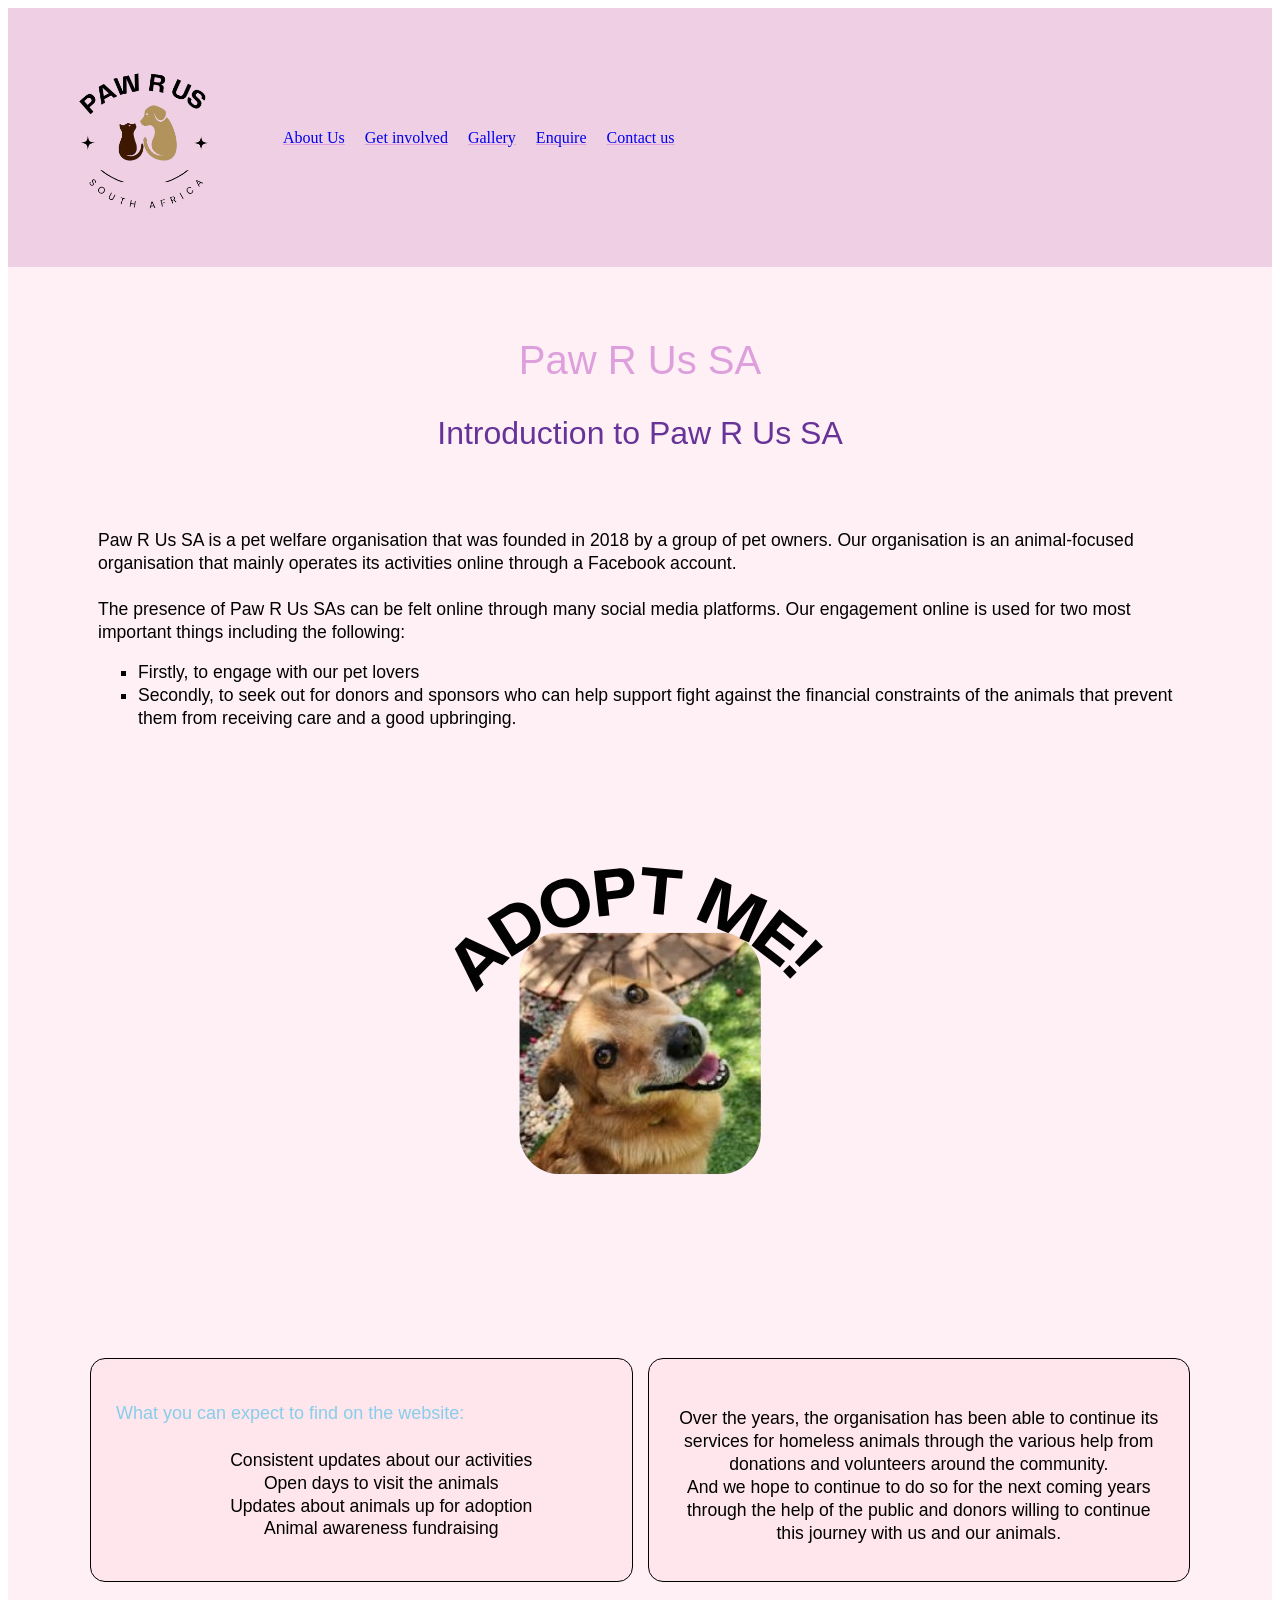
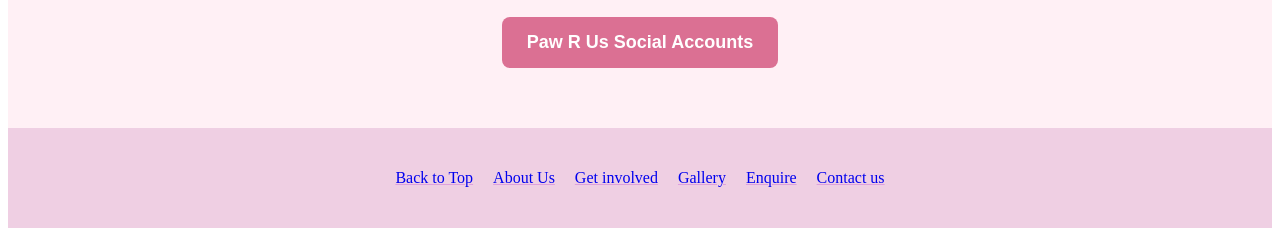
==== commit c75416a8: "SOE part 3 commits after meging respository updates." ====
--- a/index.html
+++ b/index.html
@@ -1,5 +1,4 @@
 <!DOCTYPE html>
-<<<<<<< HEAD
 <html lang="en">
     <head>
         <meta charset="UTF-8">
@@ -13,10 +12,6 @@
        <meta name="viewport" content="width=device-width, initial-scale=1.0">
         <meta name="author" content="Paw R Us South Africa">
 
-=======
-<html>
-    <head>
->>>>>>> 98be142dbaf8714f0d3a8eb6ce17a72699d8fe05
         <style>
         .home-align{
          display:flex;
@@ -32,7 +27,6 @@
          margin-bottom: 10px;
          margin-top:0;
         }
-<<<<<<< HEAD
          .statement{
             flex:1;
             padding:10px;
@@ -49,8 +43,6 @@
             text-align: center;
             margin-bottom: 10px;
         }
-=======
->>>>>>> 98be142dbaf8714f0d3a8eb6ce17a72699d8fe05
         .home-align h4{
             flex:1;
             min-width:600px;
@@ -108,29 +100,14 @@
             gap: 15px;
            max-width: 1100px;
            margin: 35px auto;
-<<<<<<< HEAD
            flex-wrap: wrap;   
         }
         </style>
 
-=======
-           flex-wrap: wrap;
-           
-        }
-        </style>
-        <title>
-            Home Page
-        </title>
->>>>>>> 98be142dbaf8714f0d3a8eb6ce17a72699d8fe05
        <link rel="stylesheet" href="css/styles.css">
         <script src="https://code.jquery.com/jquery-3.7.1.min.js"></script>
         <script src="javascript/jquery.js"></script>
 
-<<<<<<< HEAD
-=======
-        <meta name="viewport" content="width=device-width, initial-scale=1.0">
-      
->>>>>>> 98be142dbaf8714f0d3a8eb6ce17a72699d8fe05
     </head>
     
         
@@ -157,11 +134,7 @@
 
         <h2 style="text-align: center;">  Introduction to Paw R Us SA  </h2>
     
-<<<<<<< HEAD
       <div class="statement">
-=======
-      
->>>>>>> 98be142dbaf8714f0d3a8eb6ce17a72699d8fe05
         <div class="home-align">
     
        <!--The following is an introduction explaining who are Paw R Us SA for people who dont know the NPO-->
@@ -179,10 +152,7 @@
 
         </ul>
         </h4>
-<<<<<<< HEAD
-        
-=======
->>>>>>> 98be142dbaf8714f0d3a8eb6ce17a72699d8fe05
+        
     
        <image-slide>
        
@@ -197,10 +167,7 @@
         </image-slide>
         
     </div>
-<<<<<<< HEAD
     </div>
-=======
->>>>>>> 98be142dbaf8714f0d3a8eb6ce17a72699d8fe05
 
         <!--What can be expected in the organization website-->
                  <section class="mission-vission">
--- a/css/styles.css
+++ b/css/styles.css
@@ -172,31 +172,19 @@
     left: 0;
     width: 100%;
     height: 100%;
-<<<<<<< HEAD
     background-color: whitesmoke;
     justify-content: center;
     align-items: center;
     padding:20px;
     box-sizing: border-box;
-=======
-    background-color: rgba(0, 0, 0, 0.9);
-
-    justify-content: center;
-    align-items: center;
->>>>>>> 98be142dbaf8714f0d3a8eb6ce17a72699d8fe05
 }
 
 
 #lightboxImage {
-<<<<<<< HEAD
     max-width: 90%;
     max-height: 85%;
     width:auto;
     height: auto;
-=======
-    max-width: 80%;
-    max-height: 80%;
->>>>>>> 98be142dbaf8714f0d3a8eb6ce17a72699d8fe05
     object-fit: contain;
     border-radius: 10px;
 }
@@ -207,7 +195,6 @@
     top: 15px;
     right: 30px;
     color: white;
-<<<<<<< HEAD
     background:  black;
     border: none;
     cursor: pointer;
@@ -263,14 +250,6 @@
     line-height: 1.5;
 }
 
-=======
-    background: none;
-    border: none;
-    font-size: 45px;
-    cursor: pointer;
-}
->>>>>>> 98be142dbaf8714f0d3a8eb6ce17a72699d8fe05
-
 
 
 @keyframes slideIn {
@@ -400,7 +379,6 @@
     .home-align{
         flex-direction: column;
     }
-<<<<<<< HEAD
     lightboxImage{
         max-width:95%;
         max-height: 75%;
@@ -410,6 +388,4 @@
         right:15px;
         font-size: 30px;
     }
-=======
->>>>>>> 98be142dbaf8714f0d3a8eb6ce17a72699d8fe05
 }
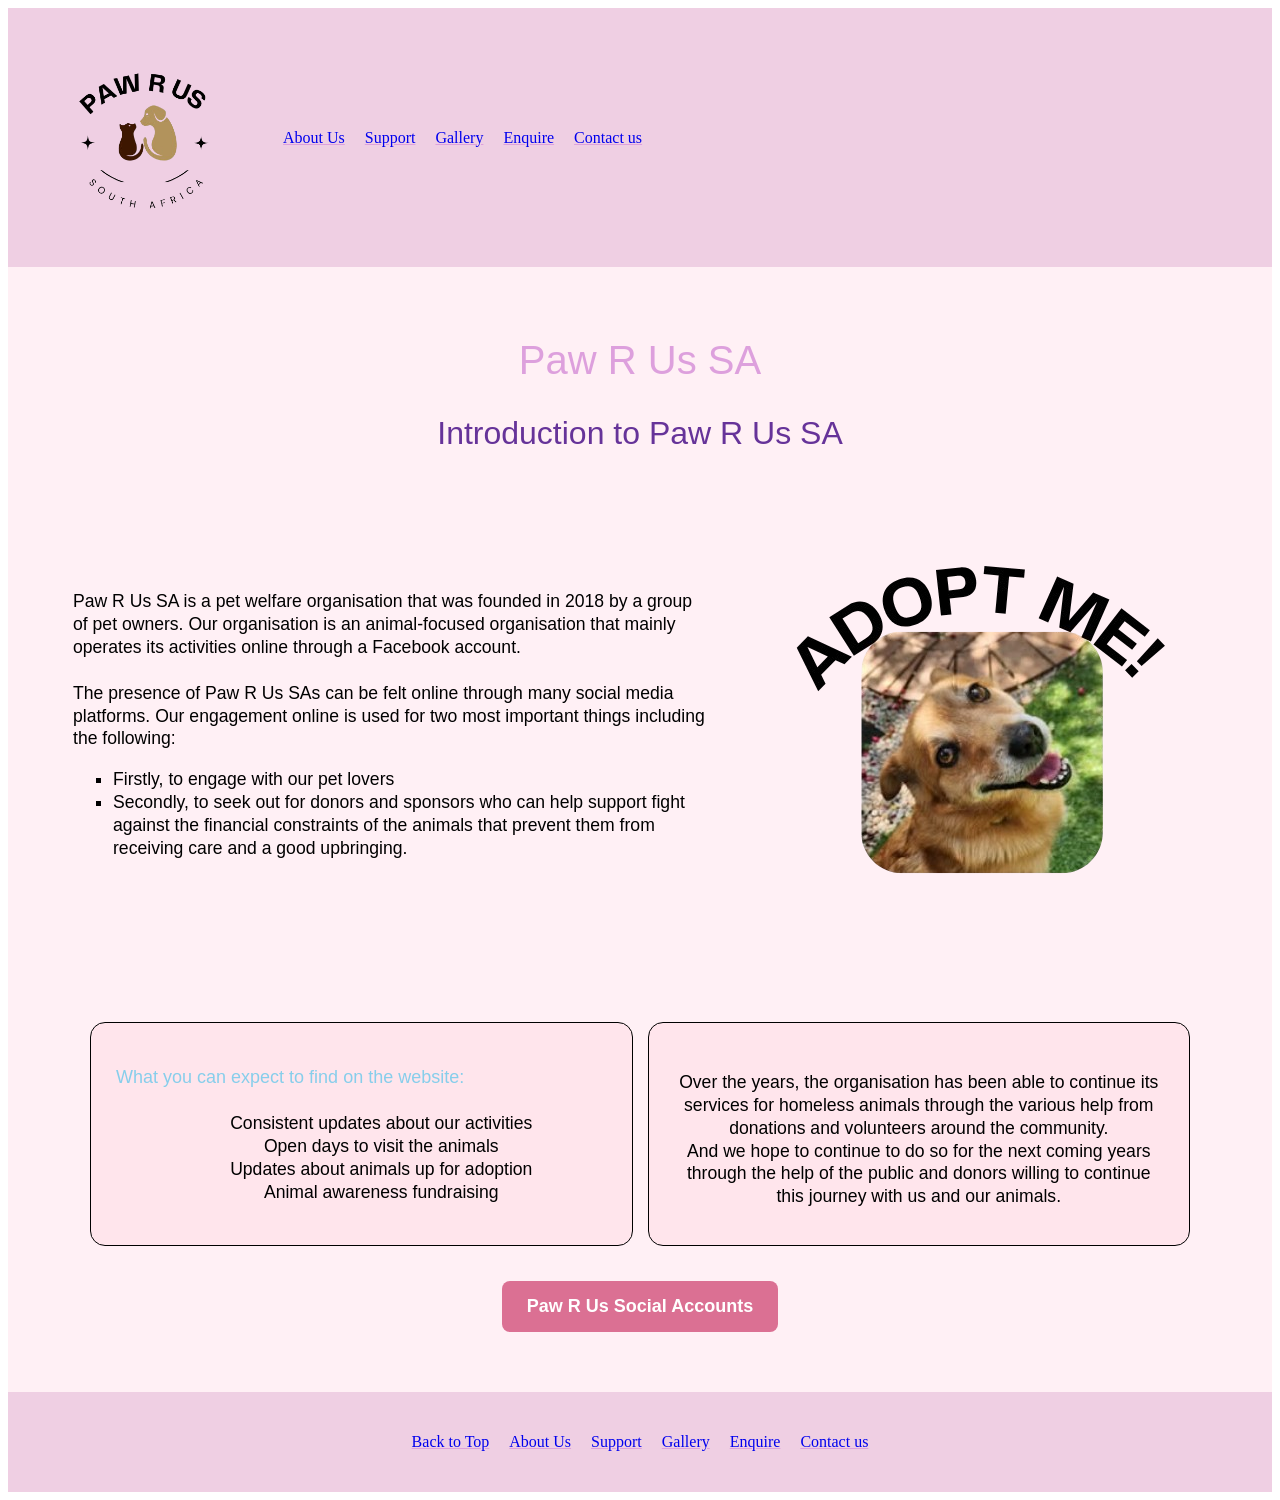
==== commit 33e6ab8b: "Resolve merge conflicts" ====
--- a/index.html
+++ b/index.html
@@ -3,7 +3,7 @@
     <head>
         <meta charset="UTF-8">
          <title>
-            Home Page
+            Home Page | Non-profit Animal Welfare Organisation
         </title>
         <meta name="description" content="Paw R Us SA is a dog rescue Non-Profit Oranisation dedicated to animal welfare in South Africa. 
         The organisation provides homeless dogs with shelter, food and not only does the organisation provide dogs with a place to call their home,
@@ -16,7 +16,6 @@
         .home-align{
          display:flex;
          flex-direction: row;
-         display: flex;
          gap:25px;
          align-items: center;
          margin: 0 auto;
@@ -45,13 +44,11 @@
         }
         .home-align h4{
             flex:1;
-            min-width:600px;
             
         }
         .home-align img{
             flex:1;
             width:100%;
-            min-width:500px;
             height:auto
         }
         
@@ -117,7 +114,7 @@
             <div> <img src="Web Images/logo.png" alt="organisation logo" height="325px" width="255px"> </div>
            
             <a href="about_us.html">About Us</a>
-            <a href="get_involved.html">Get involved</a>
+           <a href="get_involved.html">Support</a>
             <a href="gallery.html">Gallery</a>
             <a href="enquiry.html">Enquire</a>
             <a href="contact.html">Contact us</a>
@@ -134,7 +131,7 @@
 
         <h2 style="text-align: center;">  Introduction to Paw R Us SA  </h2>
     
-      <div class="statement">
+     
         <div class="home-align">
     
        <!--The following is an introduction explaining who are Paw R Us SA for people who dont know the NPO-->
@@ -166,7 +163,7 @@
         (max-width:900px) 45vw,30vw">
         </image-slide>
         
-    </div>
+    
     </div>
 
         <!--What can be expected in the organization website-->
@@ -218,7 +215,7 @@
        
      <a href="index.html">Back to Top</a>
      <a href="about_us.html">About Us</a>
-     <a href="get_involved.html">Get involved</a>
+   <a href="get_involved.html">Support</a>
      <a href="gallery.html">Gallery</a>
       <a href="enquiry.html">Enquire</a>
      <a href="contact.html">Contact us</a>
--- a/css/styles.css
+++ b/css/styles.css
@@ -250,6 +250,57 @@
     line-height: 1.5;
 }
 
+ .gallery{
+          display: grid;
+          grid-template-columns: repeat(3, 1fr);
+          gap:20px;
+          width:100%;
+          max-width: 1200px;
+          margin:40px auto;
+          padding: 20px;
+        }
+        .gallery img{
+          width:100%;
+          height:250px;
+          object-fit: contain;
+          border-radius: 15px;
+        }
+        .dog-search{
+          text-align: center;
+          margin: 30px auto;
+          padding:20px;
+          width:90%;
+          max-width: 650px;
+          background-color: plum;
+          border-radius: 15px;
+        }
+
+        .dog-search input{
+          width:70%;
+          max-width: 450px;
+          padding: 12px;
+          margin: 10px;
+          border: 1px solid ;
+          border-radius: 8px;
+          font-size: 15px;
+        }
+
+        .dog-search button{
+          padding: 12px 18px;
+          border: none;
+          border-radius: 8px;
+          cursor: pointer;
+        }
+
+        .dog-search button:hover{
+          transform: scale(1.05);
+        }
+
+        #searchMessage{
+          font-weight: bold;
+          margin: 15px;
+        }
+
 
 
 @keyframes slideIn {
@@ -354,6 +405,7 @@
     .adopt-section, .align, .home-align, .mission-vission,.gallery, .media, .form{
         gap:15px;
         padding:15px;
+        box-sizing: border-box;
        
     }
     
@@ -362,7 +414,7 @@
     }
 }
    
-@media screen and(max-width:600px){
+@media screen and (max-width:600px){
     header{
         flex-direction:column;
     }
@@ -388,4 +440,13 @@
         right:15px;
         font-size: 30px;
     }
+
+    .gallery-search input{
+        width: 90%;
+        box-sizing: border-box;
+    }
+    .dog-search input{
+        width:90%;
+        box-sizing: border-box;
+    }
 }
